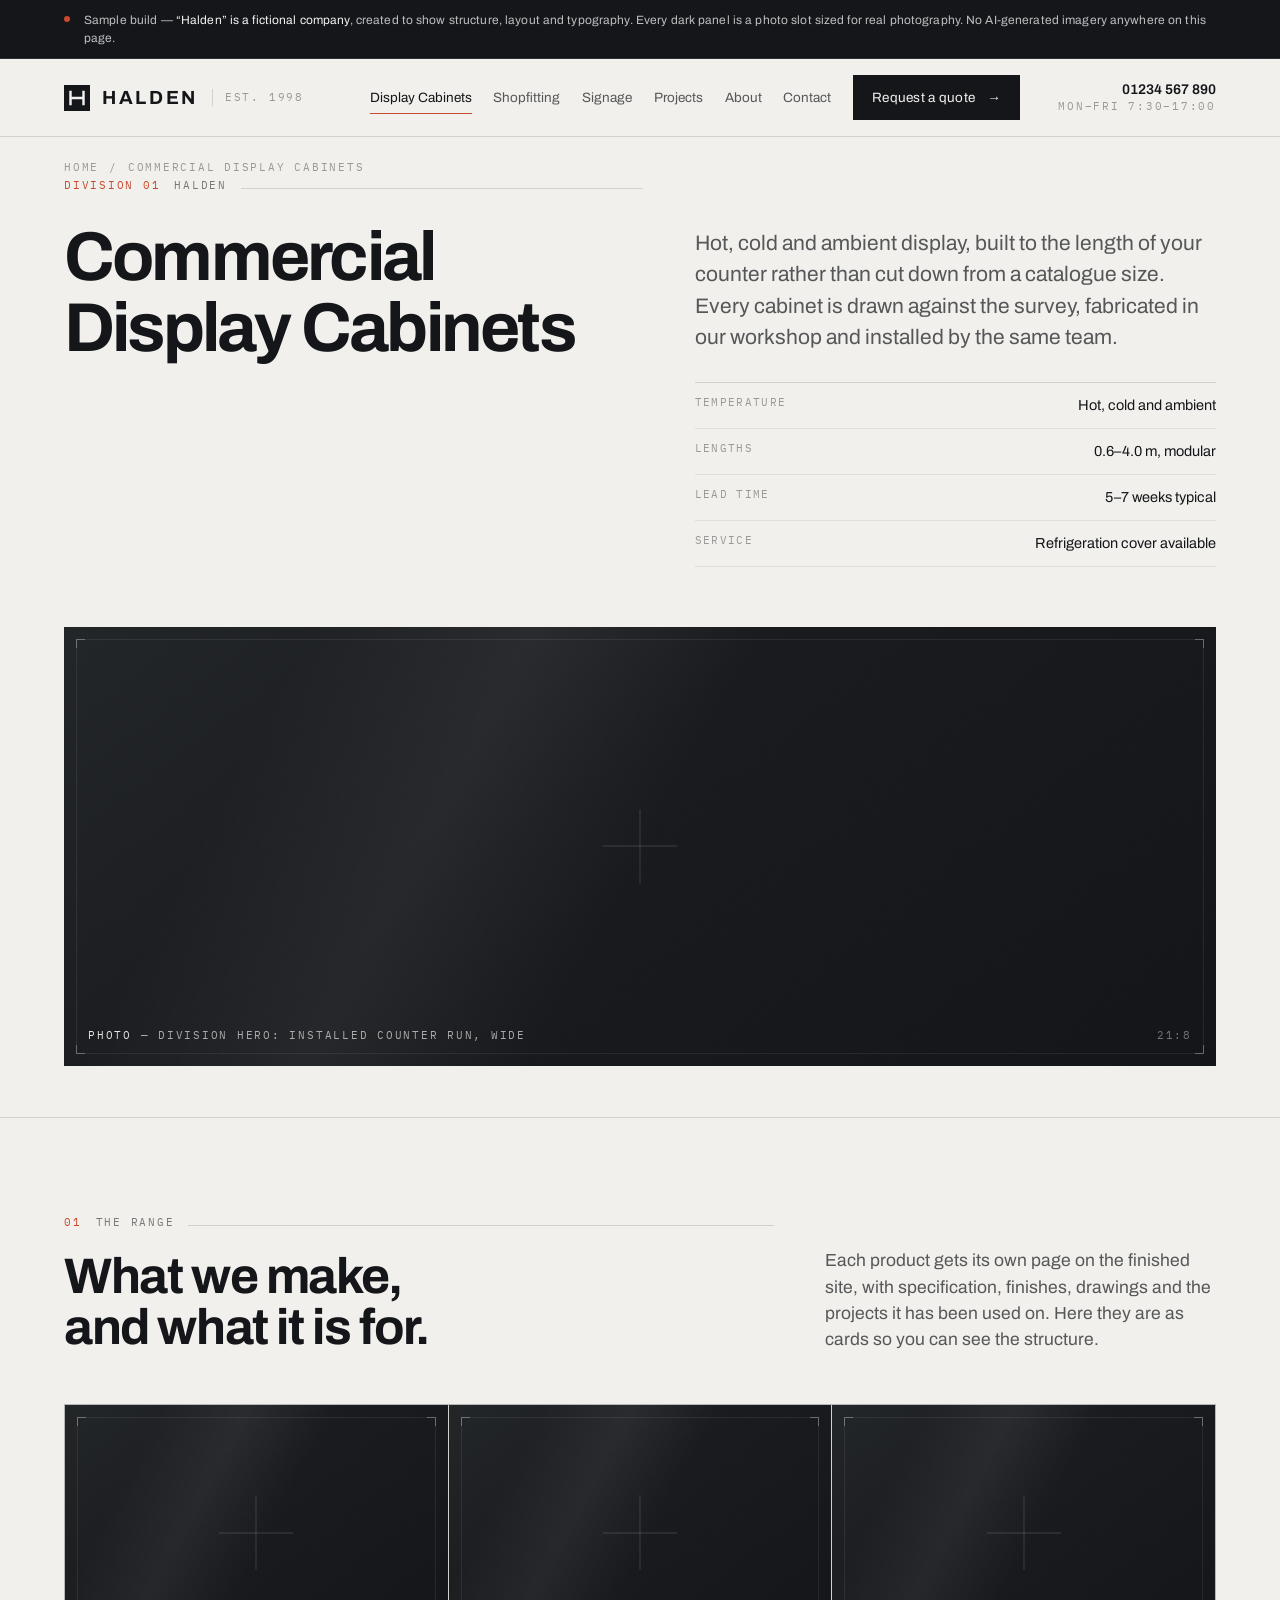
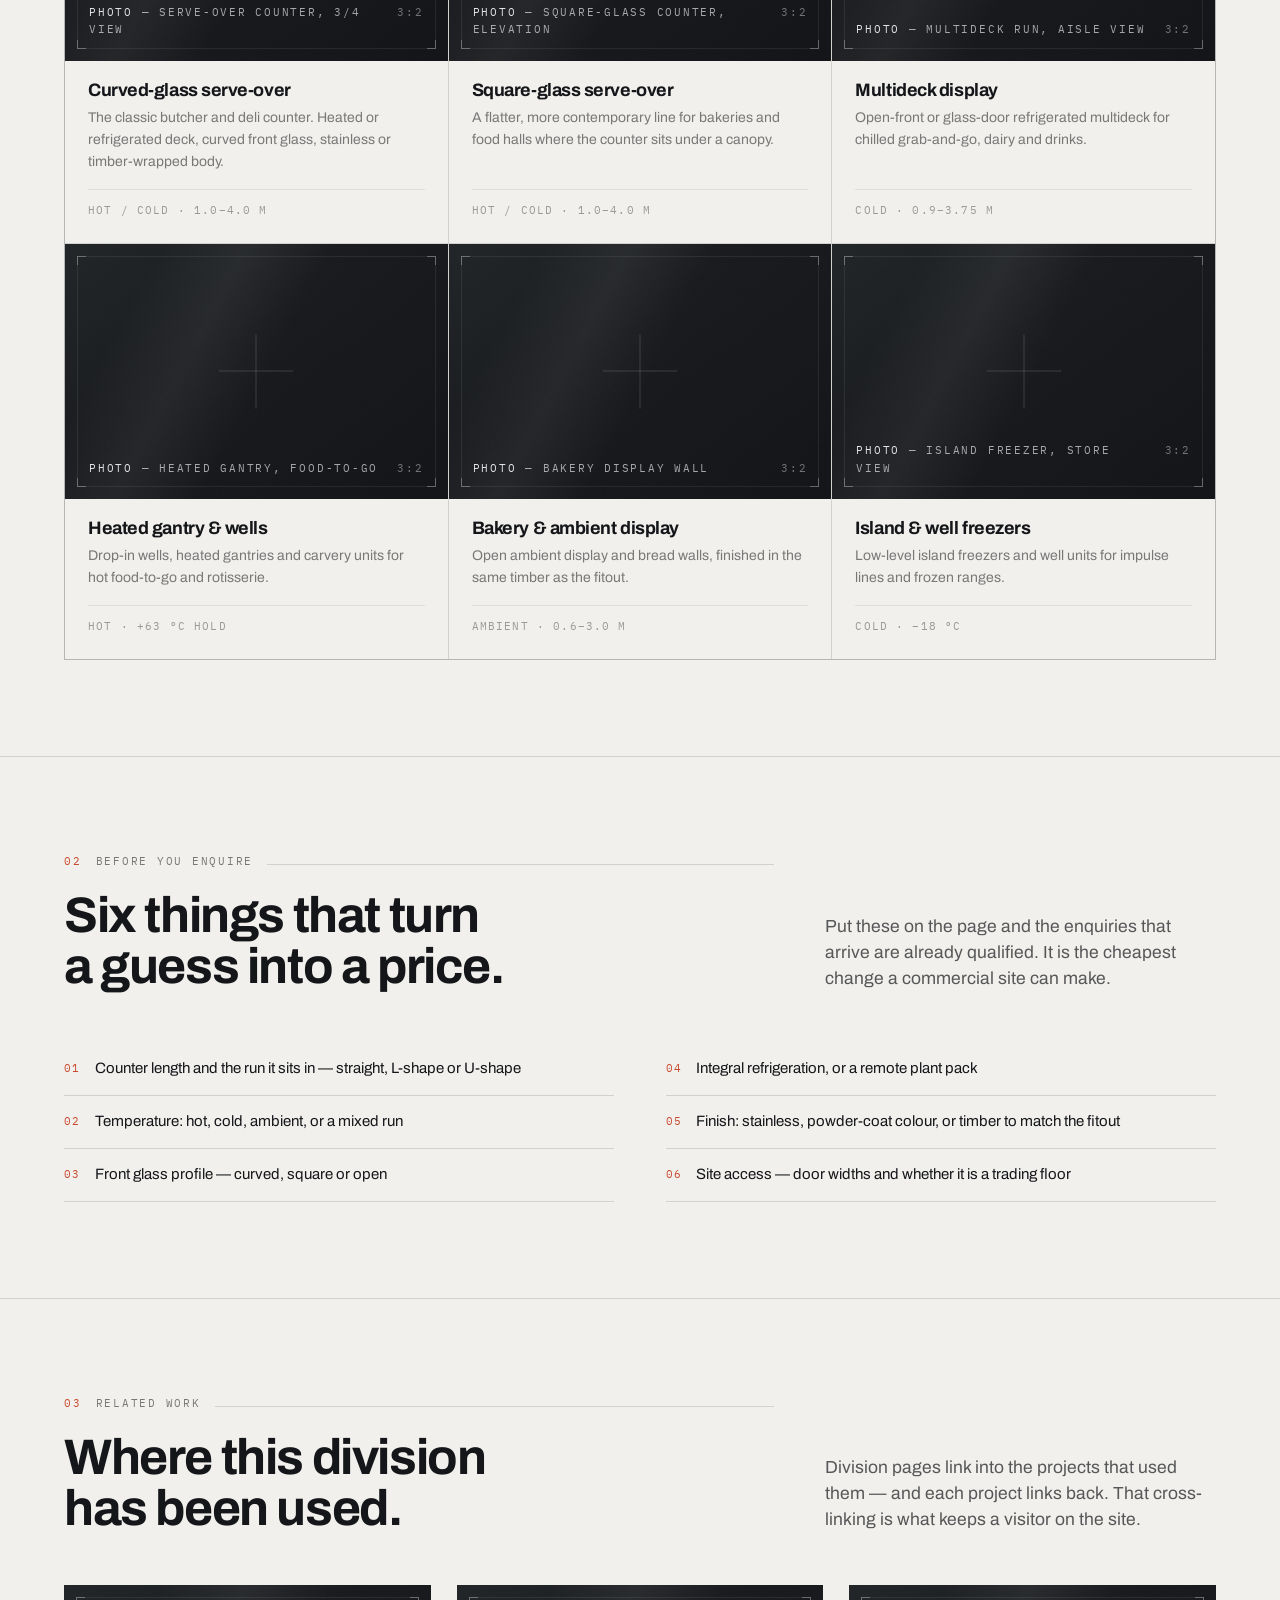
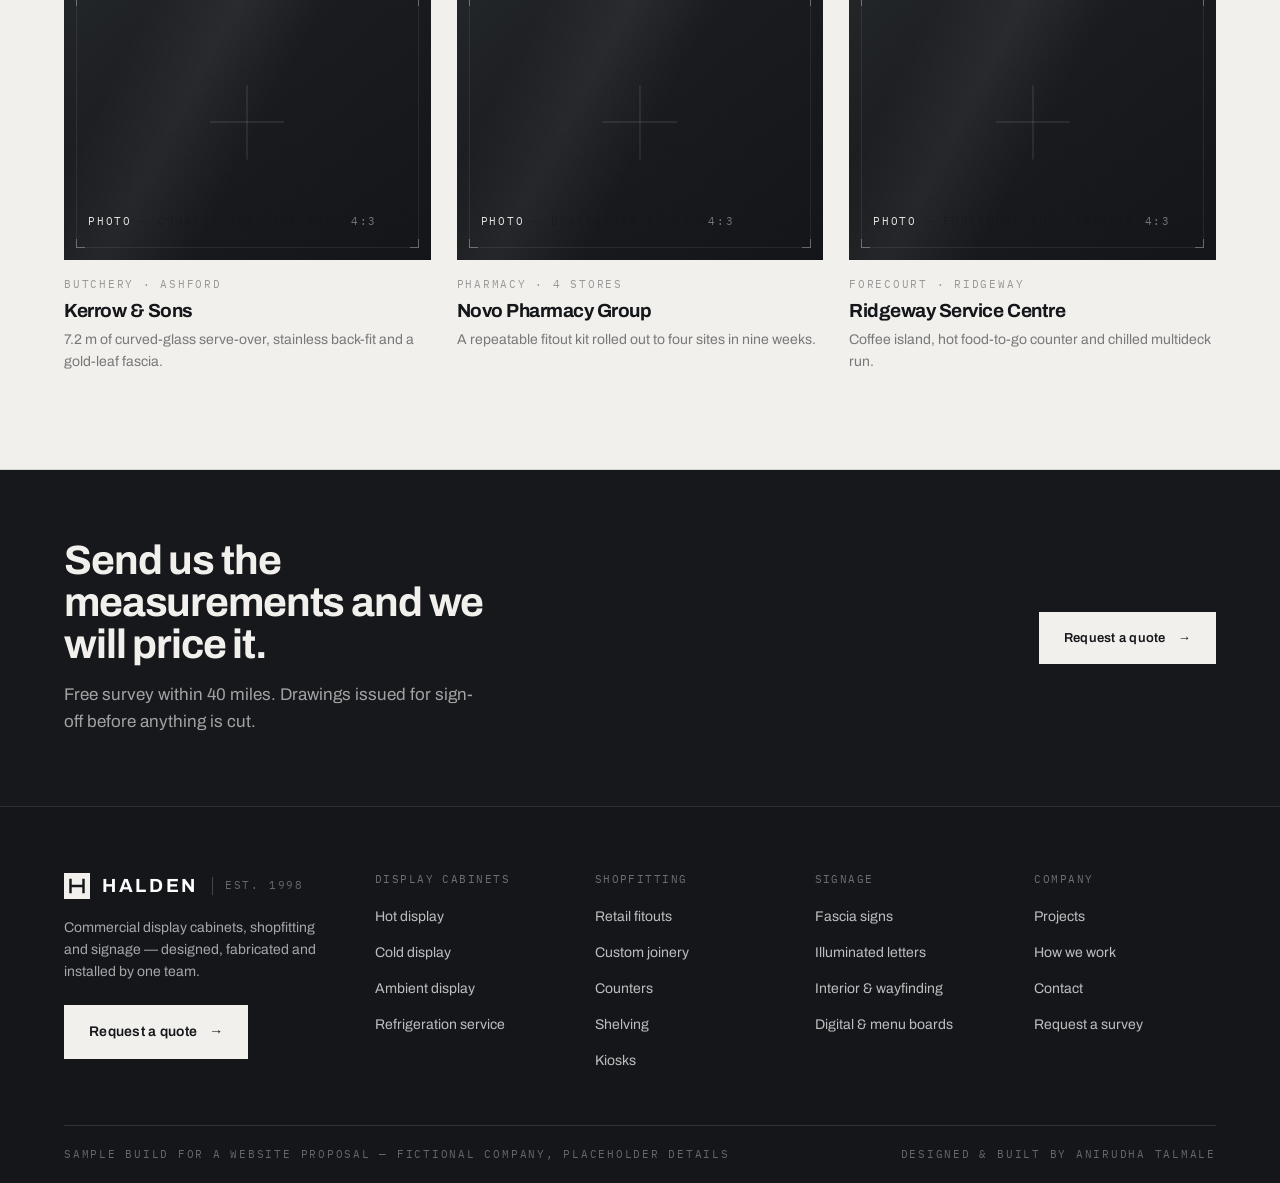
==== display-cabinets.html @ 222e68ad "Sample design build: Halden commercial site Homepage, three division pages, projects index and a cas" ====
<!doctype html>
<html lang="en">
<head>
<meta charset="utf-8">
<meta name="viewport" content="width=device-width,initial-scale=1">
<title>Display Cabinets &mdash; Hot, Cold &amp; Ambient | Halden</title>
<meta name="description" content="Sample design build. Heated, refrigerated and ambient commercial display cabinets built to your counter run.">
<meta name="robots" content="noindex,nofollow">
<link rel="preload" href="assets/fonts/archivo-700.woff2" as="font" type="font/woff2" crossorigin>
<link rel="stylesheet" href="assets/style.css">
<link rel="icon" href="data:image/svg+xml,<svg xmlns='http://www.w3.org/2000/svg' viewBox='0 0 32 32'><rect width='32' height='32' fill='%2314161A'/><path d='M8 7v18M24 7v18M8 16h16' stroke='%23F2F0EC' stroke-width='3' fill='none'/></svg>">
</head>
<body>
<div class="demo"><div class="wrap mono"><i class="dot"></i><p>Sample build &mdash; <span>&ldquo;Halden&rdquo; is a fictional company</span>, created to show structure, layout and typography. Every dark panel is a photo slot sized for real photography. No AI-generated imagery anywhere on this page.</p></div></div>
<header class="hdr"><div class="wrap hdr__in">
<a class="brand" href="index.html" aria-label="Halden home"><svg class="glyph" viewBox="0 0 32 32" aria-hidden="true"><rect width="32" height="32" fill="#14161A"/><path d="M8 7v18M24 7v18M8 16h16" stroke="#F2F0EC" stroke-width="3" fill="none"/></svg><span class="wm">HALDEN</span><span class="sub mono">Est. 1998</span></a>
<nav class="nav" id="nav"><a href="display-cabinets.html" aria-current="page">Display Cabinets</a><a href="shopfitting.html">Shopfitting</a><a href="signage.html">Signage</a><a href="projects.html">Projects</a><a href="index.html#process">About</a><a href="index.html#quote">Contact</a><a class="btn" href="index.html#quote" style="padding:11px 18px">Request a quote <span class="arw">&rarr;</span></a></nav>
<div class="tel"><b>01234 567 890</b><span class="mono">Mon&ndash;Fri 7:30&ndash;17:00</span></div>
<button class="burger" aria-label="Menu" aria-expanded="false" aria-controls="nav"><i></i><i></i><i></i></button>
</div></header>
<main>
<section class="phero"><div class="wrap">
<p class="crumb mono"><a href="index.html">Home</a> <span>/</span> <span>Commercial Display Cabinets</span></p>
<div class="phero__row">
  <div>
    <p class="eyebrow mono rv"><span class="num">Division 01</span> Halden</p>
    <h1 class="rv" data-d="1">Commercial Display Cabinets</h1>
  </div>
  <div class="rv" data-d="2" style="padding-top:clamp(8px,4vw,64px)">
    <p class="lede">Hot, cold and ambient display, built to the length of your counter rather than cut down from a catalogue size. Every cabinet is drawn against the survey, fabricated in our workshop and installed by the same team.</p>
    <dl class="facts" style="margin-top:28px"><div><dt>Temperature</dt><dd>Hot, cold and ambient</dd></div><div><dt>Lengths</dt><dd>0.6&ndash;4.0 m, modular</dd></div><div><dt>Lead time</dt><dd>5&ndash;7 weeks typical</dd></div><div><dt>Service</dt><dd>Refrigeration cover available</dd></div></dl>
  </div>
</div>
<div class="rv" data-d="2" style="margin-top:clamp(28px,3.4vw,48px)"><div class="plate hero__plate"><span class="sheen"></span><span class="mark"></span><i class="tick tl"></i><i class="tick tr"></i><i class="tick bl"></i><i class="tick br"></i><div class="cap mono"><span><b>Photo</b> &mdash; division hero: installed counter run, wide</span><span class="ar">21:8</span></div></div></div>
</div></section>

<section class="sec"><div class="wrap">
<div class="sec__head">
  <div><p class="eyebrow mono rv"><span class="num">01</span> The range</p>
  <h2 class="rv" data-d="1">What we make,<br>and what it is for.</h2></div>
  <p class="lede rv" data-d="2">Each product gets its own page on the finished site, with specification, finishes, drawings and the projects it has been used on. Here they are as cards so you can see the structure.</p>
</div>
<div class="prods rv"><a class="prod" href="index.html#quote"><div class="plate "><span class="sheen"></span><span class="mark"></span><i class="tick tl"></i><i class="tick tr"></i><i class="tick bl"></i><i class="tick br"></i><div class="cap mono"><span><b>Photo</b> &mdash; serve-over counter, 3/4 view</span><span class="ar">3:2</span></div></div>
<div class="prod__b"><h4>Curved-glass serve-over</h4><p>The classic butcher and deli counter. Heated or refrigerated deck, curved front glass, stainless or timber-wrapped body.</p><span class="spec">Hot / Cold &middot; 1.0&ndash;4.0 m</span></div></a><a class="prod" href="index.html#quote"><div class="plate "><span class="sheen"></span><span class="mark"></span><i class="tick tl"></i><i class="tick tr"></i><i class="tick bl"></i><i class="tick br"></i><div class="cap mono"><span><b>Photo</b> &mdash; square-glass counter, elevation</span><span class="ar">3:2</span></div></div>
<div class="prod__b"><h4>Square-glass serve-over</h4><p>A flatter, more contemporary line for bakeries and food halls where the counter sits under a canopy.</p><span class="spec">Hot / Cold &middot; 1.0&ndash;4.0 m</span></div></a><a class="prod" href="index.html#quote"><div class="plate "><span class="sheen"></span><span class="mark"></span><i class="tick tl"></i><i class="tick tr"></i><i class="tick bl"></i><i class="tick br"></i><div class="cap mono"><span><b>Photo</b> &mdash; multideck run, aisle view</span><span class="ar">3:2</span></div></div>
<div class="prod__b"><h4>Multideck display</h4><p>Open-front or glass-door refrigerated multideck for chilled grab-and-go, dairy and drinks.</p><span class="spec">Cold &middot; 0.9&ndash;3.75 m</span></div></a><a class="prod" href="index.html#quote"><div class="plate "><span class="sheen"></span><span class="mark"></span><i class="tick tl"></i><i class="tick tr"></i><i class="tick bl"></i><i class="tick br"></i><div class="cap mono"><span><b>Photo</b> &mdash; heated gantry, food-to-go</span><span class="ar">3:2</span></div></div>
<div class="prod__b"><h4>Heated gantry &amp; wells</h4><p>Drop-in wells, heated gantries and carvery units for hot food-to-go and rotisserie.</p><span class="spec">Hot &middot; +63 &deg;C hold</span></div></a><a class="prod" href="index.html#quote"><div class="plate "><span class="sheen"></span><span class="mark"></span><i class="tick tl"></i><i class="tick tr"></i><i class="tick bl"></i><i class="tick br"></i><div class="cap mono"><span><b>Photo</b> &mdash; bakery display wall</span><span class="ar">3:2</span></div></div>
<div class="prod__b"><h4>Bakery &amp; ambient display</h4><p>Open ambient display and bread walls, finished in the same timber as the fitout.</p><span class="spec">Ambient &middot; 0.6&ndash;3.0 m</span></div></a><a class="prod" href="index.html#quote"><div class="plate "><span class="sheen"></span><span class="mark"></span><i class="tick tl"></i><i class="tick tr"></i><i class="tick bl"></i><i class="tick br"></i><div class="cap mono"><span><b>Photo</b> &mdash; island freezer, store view</span><span class="ar">3:2</span></div></div>
<div class="prod__b"><h4>Island &amp; well freezers</h4><p>Low-level island freezers and well units for impulse lines and frozen ranges.</p><span class="spec">Cold &middot; &minus;18 &deg;C</span></div></a></div>
</div></section>

<section class="sec"><div class="wrap">
<div class="sec__head">
  <div><p class="eyebrow mono rv"><span class="num">02</span> Before you enquire</p>
  <h2 class="rv" data-d="1">Six things that turn<br>a guess into a price.</h2></div>
  <p class="lede rv" data-d="2">Put these on the page and the enquiries that arrive are already qualified. It is the cheapest change a commercial site can make.</p>
</div>
<div class="check rv"><ul><li><span class="k">01</span><span>Counter length and the run it sits in &mdash; straight, L-shape or U-shape</span></li><li><span class="k">02</span><span>Temperature: hot, cold, ambient, or a mixed run</span></li><li><span class="k">03</span><span>Front glass profile &mdash; curved, square or open</span></li></ul><ul><li><span class="k">04</span><span>Integral refrigeration, or a remote plant pack</span></li><li><span class="k">05</span><span>Finish: stainless, powder-coat colour, or timber to match the fitout</span></li><li><span class="k">06</span><span>Site access &mdash; door widths and whether it is a trading floor</span></li></ul></div>
</div></section>

<section class="sec"><div class="wrap">
<div class="sec__head">
  <div><p class="eyebrow mono rv"><span class="num">03</span> Related work</p>
  <h2 class="rv" data-d="1">Where this division<br>has been used.</h2></div>
  <p class="lede rv" data-d="2">Division pages link into the projects that used them &mdash; and each project links back. That cross-linking is what keeps a visitor on the site.</p>
</div>
<div class="proj-grid rv" style="margin-top:0"><a class="card" href="project-southbank.html"><div class="plate "><span class="sheen"></span><span class="mark"></span><i class="tick tl"></i><i class="tick tr"></i><i class="tick bl"></i><i class="tick br"></i><div class="cap mono"><span><b>Photo</b> &mdash; counter run, installed</span><span class="ar">4:3</span></div></div>
<span class="mono">Butchery &middot; Ashford</span><h4>Kerrow &amp; Sons</h4><p>7.2 m of curved-glass serve-over, stainless back-fit and a gold-leaf fascia.</p></a><a class="card" href="project-southbank.html"><div class="plate "><span class="sheen"></span><span class="mark"></span><i class="tick tl"></i><i class="tick tr"></i><i class="tick bl"></i><i class="tick br"></i><div class="cap mono"><span><b>Photo</b> &mdash; dispensary counter</span><span class="ar">4:3</span></div></div>
<span class="mono">Pharmacy &middot; 4 stores</span><h4>Novo Pharmacy Group</h4><p>A repeatable fitout kit rolled out to four sites in nine weeks.</p></a><a class="card" href="project-southbank.html"><div class="plate "><span class="sheen"></span><span class="mark"></span><i class="tick tl"></i><i class="tick tr"></i><i class="tick bl"></i><i class="tick br"></i><div class="cap mono"><span><b>Photo</b> &mdash; forecourt shop interior</span><span class="ar">4:3</span></div></div>
<span class="mono">Forecourt &middot; Ridgeway</span><h4>Ridgeway Service Centre</h4><p>Coffee island, hot food-to-go counter and chilled multideck run.</p></a></div>
</div></section>

<section class="band"><div class="wrap band__in">
<div><h2>Send us the measurements and we will price it.</h2><p>Free survey within 40 miles. Drawings issued for sign-off before anything is cut.</p></div>
<a class="btn btn--light" href="index.html#quote">Request a quote <span class="arw">&rarr;</span></a>
</div></section>
</main>
<footer class="ftr"><div class="wrap"><div class="ftr__grid">
<div><div class="brand"><svg class="glyph" viewBox="0 0 32 32" aria-hidden="true"><rect width="32" height="32" fill="#F2F0EC"/><path d="M8 7v18M24 7v18M8 16h16" stroke="#14161A" stroke-width="3" fill="none"/></svg><span class="wm">HALDEN</span><span class="sub mono">Est. 1998</span></div>
<p class="ftr__about">Commercial display cabinets, shopfitting and signage &mdash; designed, fabricated and installed by one team.</p>
<a class="btn btn--light" href="index.html#quote">Request a quote <span class="arw">&rarr;</span></a></div>
<div><h5>Display cabinets</h5><ul>
<li><a href="display-cabinets.html">Hot display</a></li><li><a href="display-cabinets.html">Cold display</a></li>
<li><a href="display-cabinets.html">Ambient display</a></li><li><a href="display-cabinets.html">Refrigeration service</a></li></ul></div>
<div><h5>Shopfitting</h5><ul>
<li><a href="shopfitting.html">Retail fitouts</a></li><li><a href="shopfitting.html">Custom joinery</a></li>
<li><a href="shopfitting.html">Counters</a></li><li><a href="shopfitting.html">Shelving</a></li>
<li><a href="shopfitting.html">Kiosks</a></li></ul></div>
<div><h5>Signage</h5><ul>
<li><a href="signage.html">Fascia signs</a></li><li><a href="signage.html">Illuminated letters</a></li>
<li><a href="signage.html">Interior &amp; wayfinding</a></li><li><a href="signage.html">Digital &amp; menu boards</a></li></ul></div>
<div><h5>Company</h5><ul>
<li><a href="projects.html">Projects</a></li><li><a href="index.html#process">How we work</a></li>
<li><a href="index.html#quote">Contact</a></li><li><a href="index.html#quote">Request a survey</a></li></ul></div>
</div>
<div class="ftr__bar mono"><span>Sample build for a website proposal &mdash; fictional company, placeholder details</span>
<span>Designed &amp; built by Anirudha Talmale</span></div></div></footer>
<script src="assets/app.js" defer></script>
</body>
</html>
---- assets/style.css ----
@font-face{font-family:'Archivo';font-style:normal;font-weight:400;font-stretch:100%;font-display:swap;src:url(fonts/archivo-400.woff2) format('woff2')}
@font-face{font-family:'Archivo';font-style:normal;font-weight:600;font-stretch:100%;font-display:swap;src:url(fonts/archivo-600.woff2) format('woff2')}
@font-face{font-family:'Archivo';font-style:normal;font-weight:700;font-stretch:100%;font-display:swap;src:url(fonts/archivo-700.woff2) format('woff2')}
@font-face{font-family:'Plex Mono';font-style:normal;font-weight:400;font-display:swap;src:url(fonts/ibm-plex-mono-400.woff2) format('woff2')}

:root{
  --paper:#F2F0EC;
  --paper-2:#E9E6E0;
  --ink:#14161A;
  --ink-70:rgba(20,22,26,.70);
  --ink-55:rgba(20,22,26,.55);
  --ink-40:rgba(20,22,26,.40);
  --rule:rgba(20,22,26,.14);
  --rule-soft:rgba(20,22,26,.08);
  --dark:#16181B;
  --dark-2:#1D2024;
  --signal:#C8492E;
  --steel:#3C6C82;
  --timber:#9A6B38;
  --gutter:clamp(20px,5vw,72px);
  --maxw:1440px;
  --grain:url(grain.png);
}

*,*::before,*::after{box-sizing:border-box}
html{-webkit-text-size-adjust:100%;scroll-behavior:smooth}
body{
  margin:0;background:var(--paper);color:var(--ink);
  font-family:'Archivo',ui-sans-serif,sans-serif;font-weight:400;
  font-size:clamp(15px,.55vw + 13.2px,17px);line-height:1.58;
  -webkit-font-smoothing:antialiased;text-rendering:optimizeLegibility;
  overflow-x:hidden;
}
img,svg{display:block;max-width:100%}
a{color:inherit;text-decoration:none}
h1,h2,h3,h4{margin:0;font-weight:700;letter-spacing:-.028em;line-height:1.02}
p{margin:0}
button{font:inherit;color:inherit}

/* ---------- primitives ---------- */
.wrap{max-width:var(--maxw);margin:0 auto;padding-inline:var(--gutter)}
.mono{font-family:'Plex Mono',ui-monospace,monospace;font-size:11px;letter-spacing:.16em;text-transform:uppercase}
.rule{height:1px;background:var(--rule);border:0;margin:0}
.eyebrow{display:flex;align-items:baseline;gap:14px;color:var(--ink-55)}
.eyebrow .num{color:var(--signal)}
.eyebrow::after{content:"";flex:1;height:1px;background:var(--rule)}

.lede{font-size:clamp(17px,.7vw + 14px,21px);line-height:1.5;color:var(--ink-70);max-width:56ch}

.btn{
  display:inline-flex;align-items:center;gap:12px;
  padding:15px 24px;border:1px solid var(--ink);background:var(--ink);color:var(--paper);
  font-size:13px;font-weight:600;letter-spacing:.02em;
  transition:background .25s ease,color .25s ease,transform .25s ease;
}
.btn:hover{background:transparent;color:var(--ink);transform:translateY(-1px)}
.btn .arw{transition:transform .25s ease}
.btn:hover .arw{transform:translateX(4px)}
.btn--ghost{background:transparent;color:var(--ink)}
.btn--ghost:hover{background:var(--ink);color:var(--paper)}
.btn--light{background:var(--paper);color:var(--ink);border-color:var(--paper)}
.nav a.btn,.nav a.btn:hover{color:var(--paper)}
.nav a.btn:hover{background:transparent;color:var(--ink)}
.nav a.btn::after{display:none}
.ftr a.btn--light{color:var(--ink)}
.ftr a.btn--light:hover{color:var(--paper)}
.btn--light:hover{background:transparent;color:var(--paper)}

.link-u{display:inline-flex;align-items:center;gap:10px;font-size:13px;font-weight:600;padding-bottom:4px;border-bottom:1px solid var(--ink-40);transition:border-color .25s,gap .25s}
.link-u:hover{border-color:var(--signal);gap:16px}

/* ---------- photo plate: where real photography goes ---------- */
.plate{
  position:relative;background:var(--dark);overflow:hidden;isolation:isolate;
  background-image:linear-gradient(142deg,#232629 0%,#191B1E 42%,#131518 100%);
}
.plate::before{
  content:"";position:absolute;inset:0;background-image:var(--grain);
  background-size:140px;opacity:.55;mix-blend-mode:overlay;pointer-events:none;z-index:2;
}
.plate::after{
  content:"";position:absolute;inset:12px;border:1px solid rgba(255,255,255,.075);
  pointer-events:none;z-index:3;
}
.plate .sheen{
  position:absolute;inset:-30% -10%;z-index:1;pointer-events:none;
  background:linear-gradient(118deg,transparent 34%,rgba(255,255,255,.055) 47%,transparent 60%);
  transform:translateX(-12%);transition:transform 1.1s cubic-bezier(.2,.7,.2,1);
}
.plate .tick{position:absolute;width:9px;height:9px;z-index:4;border-color:rgba(255,255,255,.3);border-style:solid;border-width:0}
.plate .tick.tl{top:12px;left:12px;border-top-width:1px;border-left-width:1px}
.plate .tick.tr{top:12px;right:12px;border-top-width:1px;border-right-width:1px}
.plate .tick.bl{bottom:12px;left:12px;border-bottom-width:1px;border-left-width:1px}
.plate .tick.br{bottom:12px;right:12px;border-bottom-width:1px;border-right-width:1px}
.plate .cap{
  position:absolute;left:24px;right:24px;bottom:22px;z-index:5;
  color:rgba(255,255,255,.62);display:flex;justify-content:space-between;gap:16px;align-items:baseline;
}
.plate .cap b{font-weight:400;color:rgba(255,255,255,.88)}
.plate .cap .ar{color:rgba(255,255,255,.4);white-space:nowrap}
.plate .mark{
  position:absolute;z-index:4;left:50%;top:50%;transform:translate(-50%,-50%);
  width:clamp(44px,7vw,74px);height:1px;background:rgba(255,255,255,.16);
}
.plate .mark::after{content:"";position:absolute;left:50%;top:50%;transform:translate(-50%,-50%);width:1px;height:clamp(44px,7vw,74px);background:rgba(255,255,255,.16)}
a:hover > .plate .sheen,.card:hover .plate .sheen{transform:translateX(12%)}

/* ---------- demo bar ---------- */
.demo{background:var(--ink);color:rgba(255,255,255,.72);border-bottom:1px solid rgba(255,255,255,.1)}
.demo .wrap{display:flex;gap:14px;align-items:baseline;padding-block:11px}
.demo p{text-transform:none;letter-spacing:.01em;font-size:12px;line-height:1.5;font-family:'Archivo',sans-serif}
.demo .dot{position:relative;top:-2px}
.demo .dot{width:6px;height:6px;background:var(--signal);flex:none;border-radius:50%}
.demo span{color:rgba(255,255,255,.95)}

/* ---------- header ---------- */
.hdr{position:sticky;top:0;z-index:60;background:rgba(242,240,236,.86);backdrop-filter:blur(14px);border-bottom:1px solid var(--rule)}
.hdr__in{display:flex;align-items:center;gap:clamp(20px,3vw,44px);padding-block:16px}
.brand{display:flex;align-items:center;gap:12px;flex:none}
.brand .glyph{width:26px;height:26px;flex:none}
.brand .wm{font-weight:700;font-size:19px;letter-spacing:.14em}
.brand .sub{color:var(--ink-40);border-left:1px solid var(--rule);padding-left:12px;margin-left:2px}
.nav{display:flex;gap:clamp(14px,1.7vw,28px);margin-left:auto;align-items:center}
.nav a{font-size:13.5px;font-weight:500;padding:6px 0;position:relative;color:var(--ink-70);transition:color .2s}
.nav a::after{content:"";position:absolute;left:0;right:100%;bottom:0;height:1px;background:var(--signal);transition:right .3s ease}
.nav a:hover{color:var(--ink)}
.nav a:hover::after,.nav a[aria-current]::after{right:0}
.nav a[aria-current]{color:var(--ink)}
.hdr .tel{display:flex;flex-direction:column;gap:2px;text-align:right;line-height:1.2}
.hdr .tel b{font-size:14px;font-weight:600}
.hdr .tel .mono{color:var(--ink-40)}
.burger{display:none;width:42px;height:42px;border:1px solid var(--rule);background:none;align-items:center;justify-content:center;flex-direction:column;gap:5px;cursor:pointer}
.burger i{display:block;width:17px;height:1.5px;background:var(--ink);transition:transform .3s,opacity .2s}
.burger[aria-expanded="true"] i:nth-child(1){transform:translateY(6.5px) rotate(45deg)}
.burger[aria-expanded="true"] i:nth-child(2){opacity:0}
.burger[aria-expanded="true"] i:nth-child(3){transform:translateY(-6.5px) rotate(-45deg)}

/* ---------- hero ---------- */
.hero{position:relative;overflow:hidden;border-bottom:1px solid var(--rule)}
.hero__grid{position:absolute;inset:0;z-index:0;pointer-events:none;
  background-image:linear-gradient(90deg,var(--rule-soft) 1px,transparent 1px);
  background-size:calc(100% / 12) 100%;opacity:.9}
.hero .wrap{position:relative;z-index:1}
.hero__top{padding-top:clamp(44px,6.5vw,96px);padding-bottom:clamp(26px,3.4vw,46px)}
.hero__row{display:grid;grid-template-columns:minmax(0,1.05fr) minmax(0,.95fr);gap:clamp(24px,4vw,64px);
  align-items:end;margin-top:clamp(26px,3.4vw,46px);padding-top:clamp(20px,2.4vw,32px);border-top:1px solid var(--rule)}
.hero h1{font-size:clamp(38px,7.4vw,108px);letter-spacing:-.042em;line-height:.94}
.hero h1 em{font-style:normal;display:block;color:rgba(20,22,26,.50)}
.hero__aside{padding-bottom:2px}
.hero__aside .lede{max-width:44ch;margin:0}
.hero__cta{display:flex;gap:12px;flex-wrap:wrap;justify-content:flex-end}
.hero__plate{position:relative;aspect-ratio:21/8;min-height:260px}
.stats{display:grid;grid-template-columns:repeat(4,1fr);border-top:1px solid var(--rule)}
.stats div{padding:22px var(--gutter) 24px;border-right:1px solid var(--rule)}
.stats div:last-child{border-right:0}
.stats b{display:block;font-size:clamp(24px,2.4vw,34px);font-weight:700;letter-spacing:-.03em;line-height:1.1;margin-bottom:5px}
.stats .mono{color:var(--ink-40)}
.stats-outer{max-width:var(--maxw);margin:0 auto}
.stats-outer .stats div{padding-inline:clamp(14px,2vw,26px)}
.stats-outer .stats div:first-child{padding-left:0}

/* ---------- section scaffolding ---------- */
.sec{padding-block:clamp(56px,7.5vw,116px);border-bottom:1px solid var(--rule)}
.sec--dark{background:var(--dark);color:var(--paper);border-bottom-color:rgba(255,255,255,.1)}
.sec--dark .eyebrow{color:rgba(255,255,255,.5)}
.sec--dark .eyebrow::after{background:rgba(255,255,255,.16)}
.sec--dark .lede{color:rgba(255,255,255,.66)}
.sec--dark .rule{background:rgba(255,255,255,.14)}
.sec__head{display:grid;grid-template-columns:minmax(0,1fr) minmax(260px,.55fr);gap:clamp(24px,4vw,64px);align-items:end;margin-bottom:clamp(30px,4vw,54px)}
.sec__head h2{font-size:clamp(28px,3.9vw,54px);margin-top:20px}
.sec__head .lede{font-size:clamp(15px,.5vw + 13.5px,17.5px)}

/* ---------- divisions ---------- */
.divs{display:grid;grid-template-columns:repeat(3,1fr);gap:1px;background:var(--rule)}
.div-card{background:var(--paper);padding:0;display:flex;flex-direction:column;position:relative;transition:background .3s}
.div-card:hover{background:var(--paper-2)}
.div-card .plate{aspect-ratio:4/3}
.div-card__body{padding:26px clamp(18px,2vw,30px) 30px;display:flex;flex-direction:column;flex:1}
.div-card h3{font-size:clamp(21px,1.9vw,27px);margin-bottom:12px;letter-spacing:-.03em}
.div-card p{color:var(--ink-70);font-size:15px;margin-bottom:20px}
.div-card ul{list-style:none;margin:0 0 26px;padding:0;border-top:1px solid var(--rule)}
.div-card li{padding:9px 0;border-bottom:1px solid var(--rule-soft);font-size:13.5px;color:var(--ink-70);display:flex;justify-content:space-between;gap:12px}
.div-card li span{color:var(--ink-40);font-family:'Plex Mono',monospace;font-size:10.5px;letter-spacing:.1em}
.div-card .link-u{margin-top:auto;align-self:flex-start}
.div-card .tag{position:absolute;top:0;left:0;z-index:6;display:flex;align-items:center;gap:9px;background:var(--paper);padding:11px 16px 11px 0;}
.div-card .tag i{width:22px;height:3px;display:block}
.dv-1 .tag i{background:var(--steel)}
.dv-2 .tag i{background:var(--timber)}
.dv-3 .tag i{background:var(--signal)}
.dv-1 .link-u:hover{border-color:var(--steel)}
.dv-2 .link-u:hover{border-color:var(--timber)}

/* ---------- temperature range ---------- */
.temps{display:grid;grid-template-columns:repeat(3,1fr);gap:1px;background:rgba(255,255,255,.12);border:1px solid rgba(255,255,255,.12)}
.temp{background:var(--dark);padding:clamp(22px,2.6vw,36px)}
.temp__top{display:flex;justify-content:space-between;align-items:flex-start;gap:16px;margin-bottom:22px}
.temp h3{font-size:clamp(19px,1.7vw,24px);color:var(--paper)}
.temp .deg{font-family:'Plex Mono',monospace;font-size:12px;letter-spacing:.08em;color:rgba(255,255,255,.45);white-space:nowrap;border:1px solid rgba(255,255,255,.18);padding:5px 9px}
.temp svg{width:100%;height:auto;margin-bottom:22px}
.temp p{color:rgba(255,255,255,.6);font-size:14.5px;margin-bottom:20px}
.temp dl{margin:0;border-top:1px solid rgba(255,255,255,.12)}
.temp dl div{display:flex;justify-content:space-between;gap:14px;padding:8px 0;border-bottom:1px solid rgba(255,255,255,.07)}
.temp dt{font-family:'Plex Mono',monospace;font-size:10.5px;letter-spacing:.12em;text-transform:uppercase;color:rgba(255,255,255,.4)}
.temp dd{margin:0;font-size:13.5px;color:rgba(255,255,255,.82)}

/* ---------- projects ---------- */
.proj-feat{display:grid;grid-template-columns:minmax(0,1.32fr) minmax(0,1fr);gap:clamp(22px,3vw,52px);align-items:stretch;margin-bottom:1px}
.proj-feat .plate{aspect-ratio:auto;width:100%;height:100%;min-height:clamp(300px,34vw,520px)}
.proj-feat__body{display:flex;flex-direction:column;justify-content:center;align-items:flex-start;padding-block:clamp(10px,2vw,28px)}
.proj-feat h3{font-size:clamp(25px,3.1vw,42px);margin:16px 0 18px;letter-spacing:-.035em}
.proj-feat .eyebrow,.proj-feat .meta{align-self:stretch}
.proj-feat p{color:var(--ink-70);margin-bottom:26px;max-width:46ch}
.meta{display:grid;grid-template-columns:repeat(2,minmax(0,1fr));gap:1px;background:var(--rule);border:1px solid var(--rule);margin-bottom:30px}
.meta div{background:var(--paper);padding:13px 16px}
.meta dt{font-family:'Plex Mono',monospace;font-size:10px;letter-spacing:.14em;text-transform:uppercase;color:var(--ink-40);margin-bottom:4px}
.meta dd{margin:0;font-size:14px;font-weight:500}
.proj-grid{display:grid;grid-template-columns:repeat(3,1fr);gap:clamp(16px,2vw,32px);margin-top:clamp(34px,4vw,56px)}
.card{display:block}
.card .plate{aspect-ratio:4/3;margin-bottom:16px}
.card .mono{color:var(--ink-40);margin-bottom:8px;display:block}
.card h4{font-size:19px;letter-spacing:-.025em;margin-bottom:8px;transition:color .25s}
.card:hover h4{color:var(--signal)}
.card p{font-size:14px;color:var(--ink-55)}
.chips{display:flex;gap:7px;flex-wrap:wrap;margin-top:12px}
.chip{font-family:'Plex Mono',monospace;font-size:10px;letter-spacing:.1em;text-transform:uppercase;border:1px solid var(--rule);padding:4px 8px;color:var(--ink-55)}

/* ---------- process ---------- */
.steps{display:grid;grid-template-columns:repeat(5,1fr);gap:1px;background:var(--rule);border-top:1px solid var(--rule)}
.step{background:var(--paper);padding:26px clamp(14px,1.5vw,22px) 30px;position:relative}
.step .n{font-family:'Plex Mono',monospace;font-size:11px;letter-spacing:.14em;color:var(--signal);display:block;margin-bottom:34px}
.step h4{font-size:17px;margin-bottom:10px;letter-spacing:-.02em}
.step p{font-size:13.5px;color:var(--ink-55)}
.step::before{content:"";position:absolute;top:26px;right:clamp(14px,1.5vw,22px);width:18px;height:1px;background:var(--rule)}

/* ---------- sectors ---------- */
.sectors{display:flex;flex-wrap:wrap;gap:0;border-top:1px solid var(--rule);border-left:1px solid var(--rule)}
.sectors span{flex:1 1 auto;min-width:clamp(140px,16vw,200px);padding:18px 20px;border-right:1px solid var(--rule);border-bottom:1px solid var(--rule);font-size:14.5px;font-weight:500;transition:background .25s,color .25s}
.sectors span:hover{background:var(--ink);color:var(--paper)}

/* ---------- quote ---------- */
.quote{display:grid;grid-template-columns:minmax(0,.9fr) minmax(0,1.1fr);gap:clamp(28px,4vw,72px)}
.quote h2{font-size:clamp(28px,3.6vw,50px);margin:20px 0 20px}
.quote__aside .lede{margin-bottom:30px}
.contact-rows{border-top:1px solid rgba(255,255,255,.14)}
.contact-rows div{display:flex;justify-content:space-between;gap:16px;padding:13px 0;border-bottom:1px solid rgba(255,255,255,.08)}
.contact-rows dt{font-family:'Plex Mono',monospace;font-size:10.5px;letter-spacing:.13em;text-transform:uppercase;color:rgba(255,255,255,.42)}
.contact-rows dd{margin:0;font-size:14.5px;color:rgba(255,255,255,.9)}
form{background:rgba(255,255,255,.035);border:1px solid rgba(255,255,255,.12);padding:clamp(22px,2.6vw,38px)}
.seg{display:grid;grid-template-columns:repeat(3,1fr);gap:1px;background:rgba(255,255,255,.12);border:1px solid rgba(255,255,255,.12);margin-bottom:24px}
.seg label{background:var(--dark-2);padding:13px 10px;text-align:center;cursor:pointer;transition:background .25s,color .25s;font-size:13px;font-weight:500;color:rgba(255,255,255,.62)}
.seg input{position:absolute;opacity:0;pointer-events:none}
.seg input:checked + label{background:var(--paper);color:var(--ink);font-weight:600}
.seg label:hover{color:#fff}
.seg input:checked + label:hover{color:var(--ink)}
.fields{display:grid;grid-template-columns:1fr 1fr;gap:16px}
.f{display:flex;flex-direction:column;gap:7px}
.f--full{grid-column:1 / -1}
.f label{font-family:'Plex Mono',monospace;font-size:10.5px;letter-spacing:.13em;text-transform:uppercase;color:rgba(255,255,255,.45)}
.f input,.f textarea,.f select{
  background:transparent;border:0;border-bottom:1px solid rgba(255,255,255,.2);
  padding:10px 0;color:#fff;font:inherit;font-size:15px;transition:border-color .25s;border-radius:0;
}
.f select{color:rgba(255,255,255,.85)}
.f select option{background:var(--dark-2);color:#fff}
.f textarea{resize:vertical;min-height:86px}
.f input:focus,.f textarea:focus,.f select:focus{outline:0;border-color:var(--signal)}
.f input::placeholder,.f textarea::placeholder{color:rgba(255,255,255,.28)}
.dyn{grid-column:1/-1;display:none;gap:16px;grid-template-columns:1fr 1fr;padding:18px;border:1px dashed rgba(255,255,255,.18);background:rgba(255,255,255,.02)}
.dyn.on{display:grid}
.dyn .note{grid-column:1/-1;color:rgba(255,255,255,.45);margin-bottom:-4px}
form .btn{margin-top:26px;width:100%;justify-content:center}
.form-foot{color:rgba(255,255,255,.4);margin-top:16px;text-align:center;font-size:11px}

/* ---------- footer ---------- */
.ftr{background:var(--ink);color:rgba(255,255,255,.62);padding-block:clamp(44px,5vw,72px) 0}
.ftr__grid{display:grid;grid-template-columns:minmax(0,1.5fr) repeat(4,minmax(0,1fr));gap:clamp(22px,3vw,44px)}
.ftr h5{font-family:'Plex Mono',monospace;font-size:10.5px;letter-spacing:.14em;text-transform:uppercase;color:rgba(255,255,255,.38);margin:0 0 16px;font-weight:400}
.ftr ul{list-style:none;margin:0;padding:0;display:flex;flex-direction:column;gap:9px}
.ftr a{font-size:14px;color:rgba(255,255,255,.72);transition:color .2s}
.ftr a:hover{color:#fff}
.ftr .brand{color:#fff;margin-bottom:16px}
.ftr .brand .sub{color:rgba(255,255,255,.35);border-color:rgba(255,255,255,.2)}
.ftr__about{font-size:14px;max-width:34ch;margin-bottom:22px}
.ftr__bar{display:flex;justify-content:space-between;gap:20px;flex-wrap:wrap;margin-top:clamp(36px,4vw,60px);padding-block:20px;border-top:1px solid rgba(255,255,255,.12);color:rgba(255,255,255,.35)}

/* ---------- reveal ---------- */
.rv{opacity:0;transform:translateY(16px);transition:opacity .75s cubic-bezier(.2,.7,.2,1),transform .75s cubic-bezier(.2,.7,.2,1)}
.rv.in{opacity:1;transform:none}
.rv[data-d="1"]{transition-delay:.08s}.rv[data-d="2"]{transition-delay:.16s}
.rv[data-d="3"]{transition-delay:.24s}.rv[data-d="4"]{transition-delay:.32s}

/* ---------- responsive ---------- */
@media (max-width:1080px){
  .divs,.temps,.proj-grid{grid-template-columns:1fr 1fr}
  .steps{grid-template-columns:repeat(3,1fr)}
  .ftr__grid{grid-template-columns:1fr 1fr 1fr}
  .hero__row{grid-template-columns:1fr;align-items:start;gap:24px}
  .hero__cta{justify-content:flex-start}
  .quote{grid-template-columns:1fr}
  .proj-feat{grid-template-columns:1fr}
}
@media (max-width:900px){
  .nav,.hdr .tel{display:none}
  .burger{display:flex}
  .hdr__in{justify-content:space-between}
  .brand .sub{display:none}
  .nav.open{
    display:flex;flex-direction:column;position:fixed;inset:0 0 0 auto;width:min(82vw,340px);
    background:var(--paper);border-left:1px solid var(--rule);padding:88px 28px 28px;gap:0;z-index:70;align-items:stretch;
  }
  .nav.open a{font-size:19px;font-weight:600;padding:16px 0;border-bottom:1px solid var(--rule)}
  .nav.open a::after{display:none}
  .stats{grid-template-columns:1fr 1fr}
  .stats div:nth-child(2){border-right:0}
  .stats div:nth-child(-n+2){border-bottom:1px solid var(--rule)}
  .sec__head{grid-template-columns:1fr;gap:18px}
}
@media (max-width:720px){
  .divs,.temps,.proj-grid,.steps,.fields,.dyn.on,.meta{grid-template-columns:1fr}
  .ftr__grid{grid-template-columns:1fr 1fr}
  .hero h1{font-size:clamp(34px,10vw,52px)}
  .hero__plate{aspect-ratio:16/10;min-height:0}
  .seg{grid-template-columns:1fr}
  .plate .cap{left:16px;right:16px;bottom:16px;flex-direction:column;gap:3px}
  .plate .cap .ar{display:none}
  .demo .wrap{font-size:10px}
}
@media (prefers-reduced-motion:reduce){
  *{animation:none!important;transition-duration:.01ms!important;scroll-behavior:auto}
  .rv{opacity:1;transform:none}
}

/* ---------- inner pages ---------- */
.crumb{display:flex;gap:10px;align-items:center;color:var(--ink-40);padding-top:22px}
.crumb a:hover{color:var(--ink)}
.phero{padding-bottom:clamp(30px,4vw,52px);border-bottom:1px solid var(--rule)}
.phero h1{font-size:clamp(34px,5.4vw,76px);letter-spacing:-.04em;margin:clamp(18px,2.2vw,28px) 0 clamp(20px,2.4vw,30px);max-width:18ch}
.phero__row{display:grid;grid-template-columns:minmax(0,1fr) minmax(0,.9fr);gap:clamp(24px,4vw,64px);align-items:start}
.facts{border-top:1px solid var(--rule)}
.facts div{display:flex;justify-content:space-between;gap:16px;padding:11px 0;border-bottom:1px solid var(--rule-soft)}
.facts dt{font-family:'Plex Mono',monospace;font-size:10.5px;letter-spacing:.13em;text-transform:uppercase;color:var(--ink-40)}
.facts dd{margin:0;font-size:14.5px;font-weight:500}
.prods{display:grid;grid-template-columns:repeat(3,1fr);gap:1px;background:var(--rule);border:1px solid var(--rule)}
.prod{background:var(--paper);padding:0;display:flex;flex-direction:column;transition:background .3s}
.prod:hover{background:var(--paper-2)}
.prod .plate{aspect-ratio:3/2}
.prod__b{padding:20px clamp(16px,1.8vw,24px) 24px;display:flex;flex-direction:column;flex:1;align-items:flex-start}
.prod h4{font-size:18px;letter-spacing:-.025em;margin-bottom:8px}
.prod p{font-size:14px;color:var(--ink-55);margin-bottom:16px}
.prod .spec{font-family:'Plex Mono',monospace;font-size:10.5px;letter-spacing:.11em;text-transform:uppercase;color:var(--ink-40);margin-top:auto;padding-top:12px;border-top:1px solid var(--rule-soft);width:100%}
.check{display:grid;grid-template-columns:repeat(2,minmax(0,1fr));gap:0 clamp(24px,4vw,64px)}
.check li{list-style:none;display:flex;gap:14px;padding:14px 0;border-bottom:1px solid var(--rule);font-size:15px}
.check ul{margin:0;padding:0}
.check .k{font-family:'Plex Mono',monospace;font-size:10.5px;letter-spacing:.12em;color:var(--signal);padding-top:3px;flex:none}
.band{background:var(--dark);color:var(--paper);padding-block:clamp(44px,5.5vw,84px);border-bottom:1px solid rgba(255,255,255,.1)}
.band__in{display:flex;justify-content:space-between;align-items:center;gap:clamp(24px,4vw,60px);flex-wrap:wrap}
.band h2{font-size:clamp(25px,3.2vw,44px);max-width:20ch}
.band p{color:rgba(255,255,255,.6);max-width:42ch;margin-top:16px}
.cs__body{display:grid;grid-template-columns:minmax(0,.42fr) minmax(0,1fr);gap:clamp(28px,4vw,72px)}
.cs__body h3{font-size:clamp(20px,2vw,27px);margin:clamp(26px,3vw,40px) 0 14px;letter-spacing:-.03em}
.cs__body h3:first-child{margin-top:0}
.cs__body p{color:var(--ink-70);margin-bottom:14px;max-width:62ch}
.cs__side{position:sticky;top:110px;align-self:start}
.gal{display:grid;grid-template-columns:repeat(2,1fr);gap:clamp(14px,1.6vw,24px);margin-top:clamp(28px,3.4vw,48px)}
.gal .plate{aspect-ratio:3/2}
.gal .plate.wide{grid-column:1/-1;aspect-ratio:21/9}
@media (max-width:1080px){.prods{grid-template-columns:1fr 1fr}.phero__row,.cs__body{grid-template-columns:1fr}.cs__side{position:static}}
@media (max-width:720px){.prods,.check,.gal{grid-template-columns:1fr}.gal .plate.wide{aspect-ratio:3/2}}
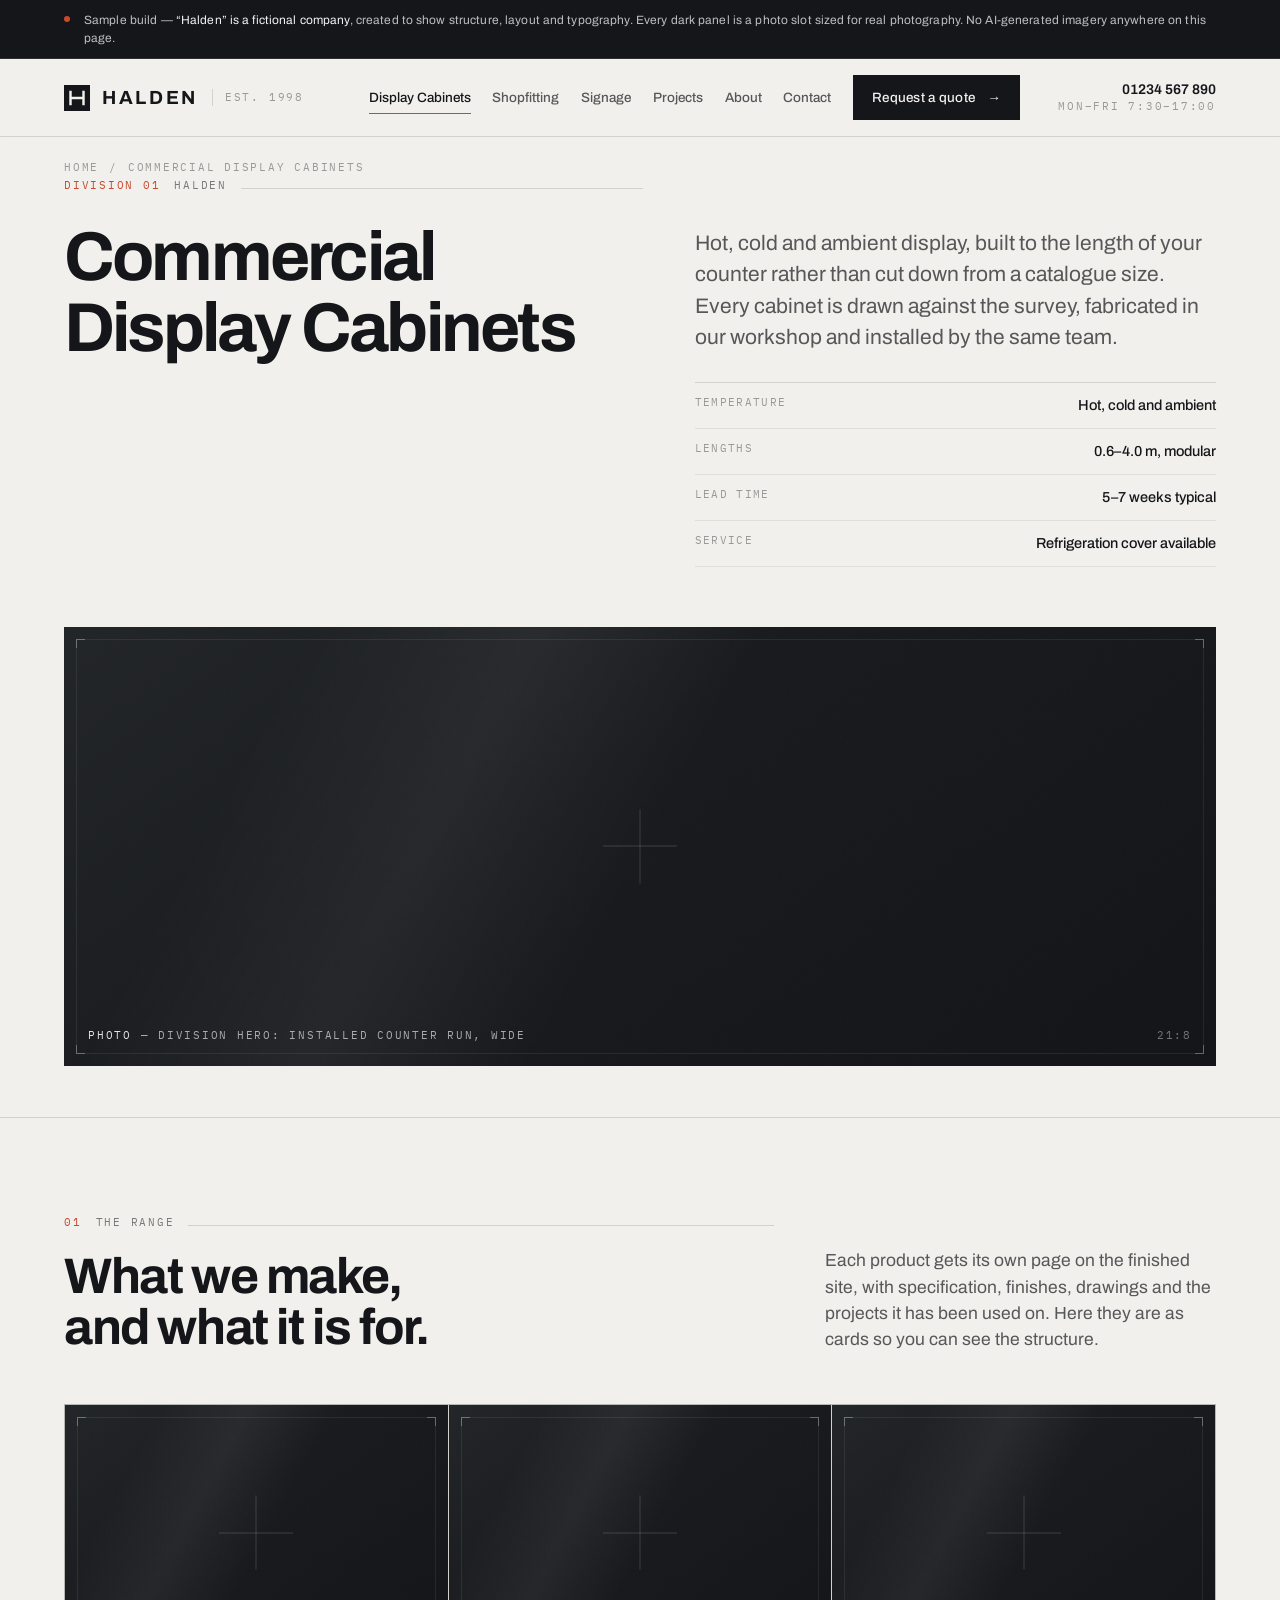
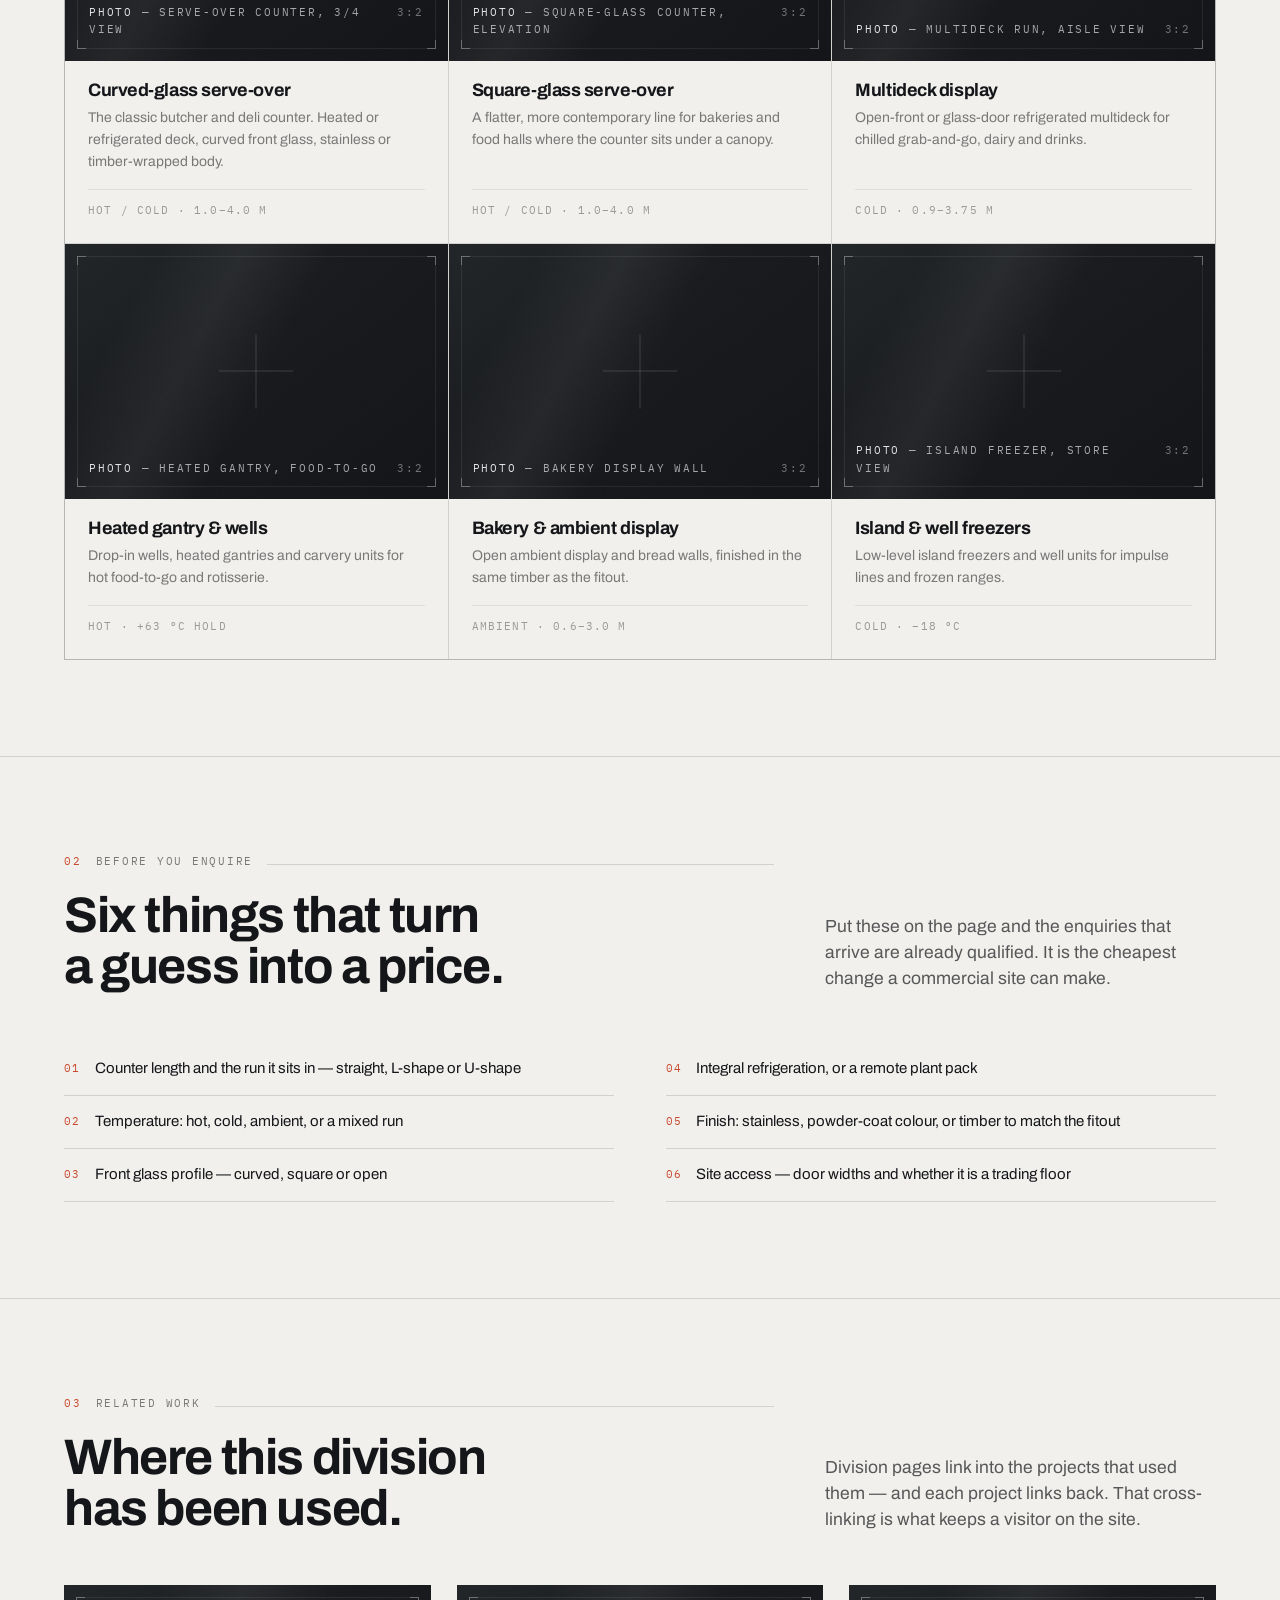
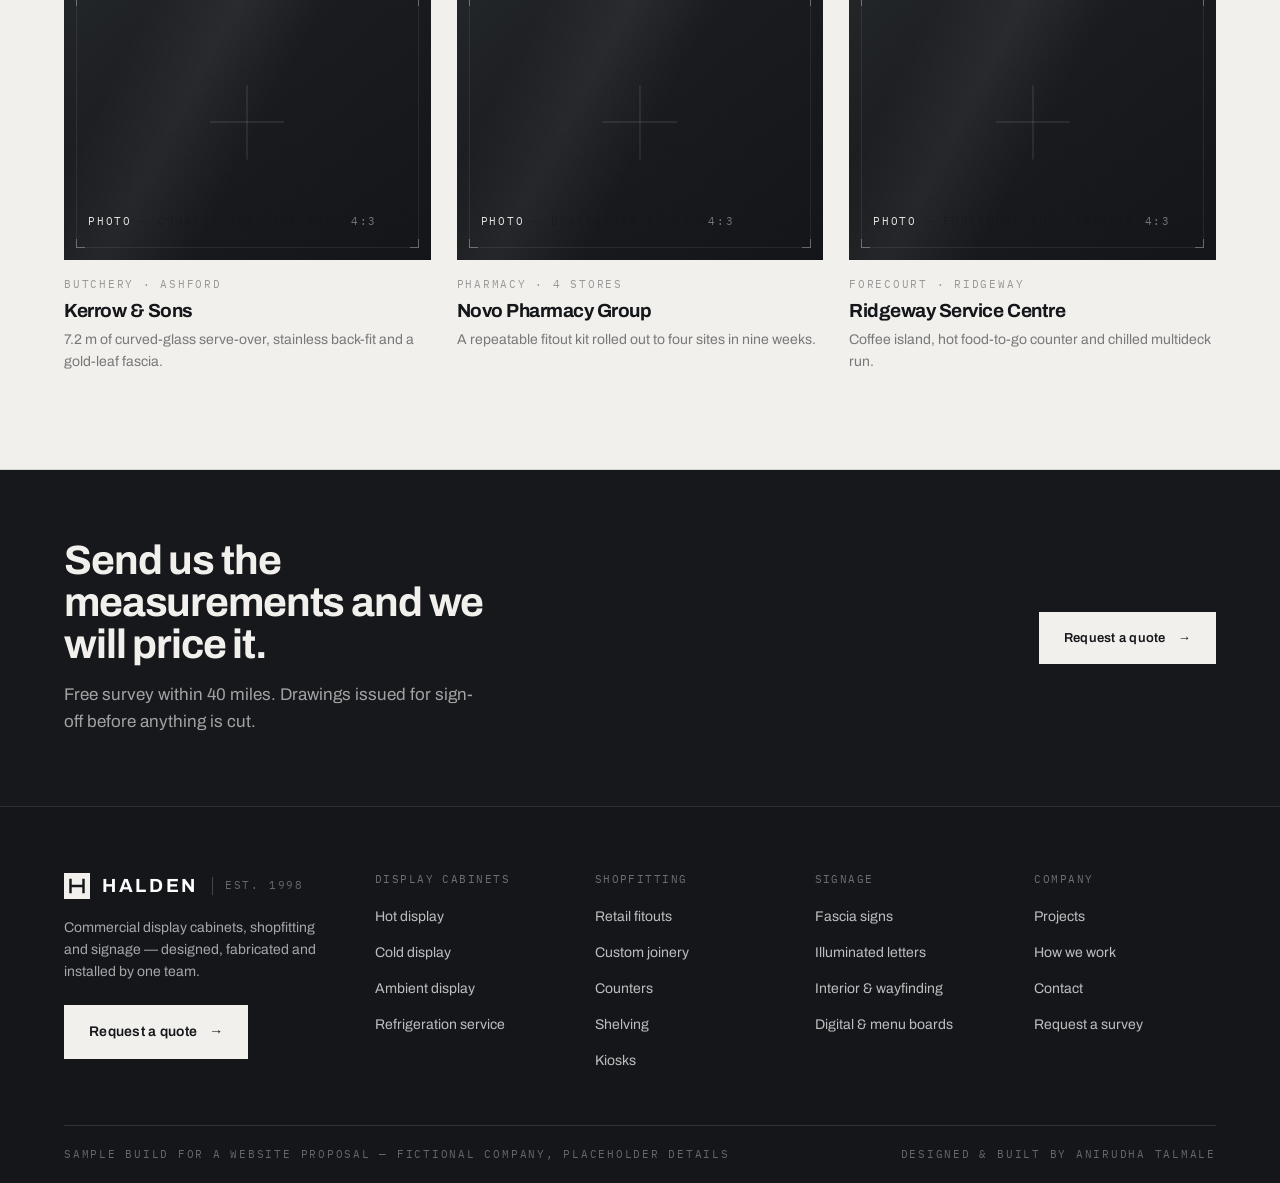
==== commit 78db186a: "Serve one variable font file instead of three static instances Archivo ships as a single variable wo" ====
--- a/display-cabinets.html
+++ b/display-cabinets.html
@@ -6,7 +6,7 @@
 <title>Display Cabinets &mdash; Hot, Cold &amp; Ambient | Halden</title>
 <meta name="description" content="Sample design build. Heated, refrigerated and ambient commercial display cabinets built to your counter run.">
 <meta name="robots" content="noindex,nofollow">
-<link rel="preload" href="assets/fonts/archivo-700.woff2" as="font" type="font/woff2" crossorigin>
+<link rel="preload" href="assets/fonts/archivo-var.woff2" as="font" type="font/woff2" crossorigin>
 <link rel="stylesheet" href="assets/style.css">
 <link rel="icon" href="data:image/svg+xml,<svg xmlns='http://www.w3.org/2000/svg' viewBox='0 0 32 32'><rect width='32' height='32' fill='%2314161A'/><path d='M8 7v18M24 7v18M8 16h16' stroke='%23F2F0EC' stroke-width='3' fill='none'/></svg>">
 </head>
--- a/assets/style.css
+++ b/assets/style.css
@@ -1,6 +1,4 @@
-@font-face{font-family:'Archivo';font-style:normal;font-weight:400;font-stretch:100%;font-display:swap;src:url(fonts/archivo-400.woff2) format('woff2')}
-@font-face{font-family:'Archivo';font-style:normal;font-weight:600;font-stretch:100%;font-display:swap;src:url(fonts/archivo-600.woff2) format('woff2')}
-@font-face{font-family:'Archivo';font-style:normal;font-weight:700;font-stretch:100%;font-display:swap;src:url(fonts/archivo-700.woff2) format('woff2')}
+@font-face{font-family:'Archivo';font-style:normal;font-weight:100 900;font-stretch:100%;font-display:swap;src:url(fonts/archivo-var.woff2) format('woff2-variations'),url(fonts/archivo-var.woff2) format('woff2')}
 @font-face{font-family:'Plex Mono';font-style:normal;font-weight:400;font-display:swap;src:url(fonts/ibm-plex-mono-400.woff2) format('woff2')}
 
 :root{
